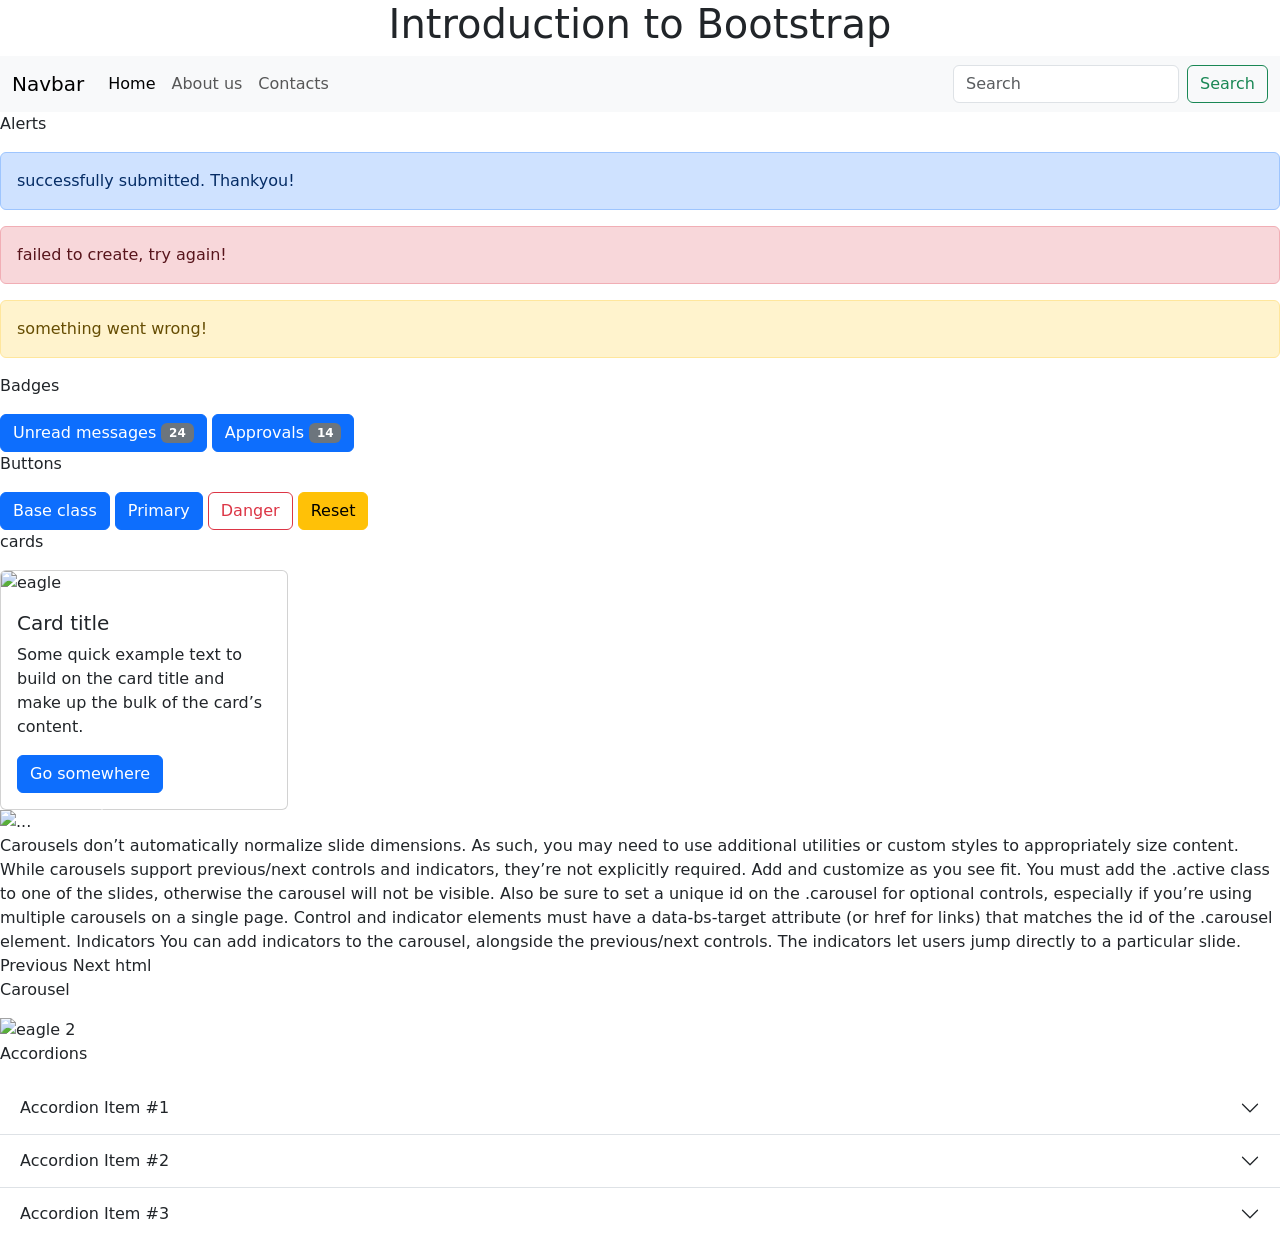
==== index.html @ 0e9600ec "my latest changes" ====
<!doctype html>
<html lang="en">
  <head>
    <meta charset="UTF-8" />
    <meta name="viewport" content="width=device-width, initial-scale=1.0" />
    <title>Botstrap demo</title>
    <link
      href="https://cdn.jsdelivr.net/npm/bootstrap@5.3.8/dist/css/bootstrap.min.css"
      rel="stylesheet"
      integrity="sha384-sRIl4kxILFvY47J16cr9ZwB07vP4J8+LH7qKQnuqkuIAvNWLzeN8tE5YBujZqJLB"
      crossorigin="anonymous"
    />
  </head>
  <body>
    <h1 style="text-align: center">Introduction to Bootstrap</h1>
    <nav class="navbar navbar-expand-lg bg-body-tertiary">
      <div class="container-fluid">
        <a class="navbar-brand" href="#">Navbar</a>
        <button
          class="navbar-toggler"
          type="button"
          data-bs-toggle="collapse"
          data-bs-target="#navbarTogglerDemo02"
          aria-controls="navbarTogglerDemo02"
          aria-expanded="false"
          aria-label="Toggle navigation"
        >
          <span class="navbar-toggler-icon"></span>
        </button>
        <div class="collapse navbar-collapse" id="navbarTogglerDemo02">
          <ul class="navbar-nav me-auto mb-2 mb-lg-0">
            <li class="nav-item">
              <a class="nav-link active" aria-current="page" href="#">Home</a>
            </li>
            <li class="nav-item">
              <a class="nav-link" href="#">About us</a>
            </li>
            <li class="nav-item">
              <a class="nav-link contacts" aria-disabled="true">Contacts</a>
            </li>
          </ul>
          <form class="d-flex" role="search">
            <input
              class="form-control me-2"
              type="search"
              placeholder="Search"
              aria-label="Search"
            />
            <button class="btn btn-outline-success" type="submit">
              Search
            </button>
          </form>
        </div>
      </div>
    </nav>
    <p>Alerts</p>
    <div class="alert alert-primary" role="alert">
      successfully submitted. Thankyou!
    </div>
    <div class="alert alert-danger" role="alert">
      failed to create, try again!
    </div>
    <div class="alert alert-warning" role="alert">something went wrong!</div>
    <p>Badges</p>
    <button type="button" class="btn btn-primary">
      Unread messages <span class="badge text-bg-secondary">24</span>
    </button>
    <button type="button" class="btn btn-primary">
      Approvals <span class="badge text-bg-secondary">14</span>
    </button>
    <p>Buttons</p>
    <button type="button" class="btn btn-primary">Base class</button>
    <button type="button" class="btn btn-primary">Primary</button>
    <button type="button" class="btn btn-outline-danger">Danger</button>
    <button type="reset" class="btn btn-warning">Reset</button>
    <p>cards</p>
    <div class="card" style="width: 18rem">
      <img
        src="https://i.ebayimg.com/images/g/yAAAAeSw9RhpLQM4/s-l1600.webp"
        class="card-img-top"
        alt="eagle"
      />
      <div class="card-body">
        <h5 class="card-title">Card title</h5>
        <p class="card-text">
          Some quick example text to build on the card title and make up the
          bulk of the card’s content.
        </p>
        <a href="#" class="btn btn-primary">Go somewhere</a>
      </div>
    </div>
    <div id="carouselExample" class="carousel slide">
      <div class="carousel-inner">
        <div class="carousel-item active">
          <img src="..." class="d-block w-100" alt="..." />
        </div>
        <div class="carousel-item">
          <img src="..." class="d-block w-100" alt="..." />
        </div>
        <div class="carousel-item">
          <img src="..." class="d-block w-100" alt="..." />
        </div>
      </div>
      <button
        class="carousel-control-prev"
        type="button"
        data-bs-target="#carouselExample"
        data-bs-slide="prev"
      >
        <span class="carousel-control-prev-icon" aria-hidden="true"></span>
        <span class="visually-hidden">Previous</span>
      </button>
      <button
        class="carousel-control-next"
        type="button"
        data-bs-target="#carouselExample"
        data-bs-slide="next"
      >
        <span class="carousel-control-next-icon" aria-hidden="true"></span>
        <span class="visually-hidden">Next</span>
      </button>
    </div>
    Carousels don’t automatically normalize slide dimensions. As such, you may
    need to use additional utilities or custom styles to appropriately size
    content. While carousels support previous/next controls and indicators,
    they’re not explicitly required. Add and customize as you see fit. You must
    add the .active class to one of the slides, otherwise the carousel will not
    be visible. Also be sure to set a unique id on the .carousel for optional
    controls, especially if you’re using multiple carousels on a single page.
    Control and indicator elements must have a data-bs-target attribute (or href
    for links) that matches the id of the .carousel element. Indicators You can
    add indicators to the carousel, alongside the previous/next controls. The
    indicators let users jump directly to a particular slide. Previous Next html

    <div id="carouselExampleIndicators" class="carousel slide">
      <div class="carousel-indicators">
        <button
          type="button"
          data-bs-target="#carouselExampleIndicators"
          data-bs-slide-to="0"
          class="active"
          aria-current="true"
          aria-label="Slide 1"
        ></button>
        <button
          type="button"
          data-bs-target="#carouselExampleIndicators"
          data-bs-slide-to="1"
          aria-label="Slide 2"
        ></button>
        <button
          type="button"
          data-bs-target="#carouselExampleIndicators"
          data-bs-slide-to="2"
          aria-label="Slide 3"
        ></button>
      </div>
      <p>Carousel</p>
      <div class="carousel-inner">
        <div class="carousel-item active">
          <img
            src="https://i.ebayimg.com/images/g/JEEAAeSwk0JofzyI/s-l1600.webp"
            class="d-block w-100"
            alt="eagle 2"
            width="100px"
          />
        </div>
        <div class="carousel-item">
          <img
            src="https://i.ebayimg.com/images/g/Ks8AAeSwslFofzyL/s-l1600.webp"
            class="d-block w-100"
            alt="eagle 3"
            width="100px"
          />
        </div>
        <div class="carousel-item">
          <img
            src="https://i.ebayimg.com/images/g/iuQAAOSwHAxizxXs/s-l1600.webp"
            class="d-block w-100"
            alt="eagle 4"
            width="100px"
          />
        </div>
      </div>
      <button
        class="carousel-control-prev"
        type="button"
        data-bs-target="#carouselExampleIndicators"
        data-bs-slide="prev"
      >
        <span class="carousel-control-prev-icon" aria-hidden="true"></span>
        <span class="visually-hidden">Previous</span>
      </button>
      <button
        class="carousel-control-next"
        type="button"
        data-bs-target="#carouselExampleIndicators"
        data-bs-slide="next"
      >
        <span class="carousel-control-next-icon" aria-hidden="true"></span>
        <span class="visually-hidden">Next</span>
      </button>
    </div>
    <p>Accordions</p>
    <div class="accordion accordion-flush" id="accordionFlushExample">
      <div class="accordion-item">
        <h2 class="accordion-header">
          <button
            class="accordion-button collapsed"
            type="button"
            data-bs-toggle="collapse"
            data-bs-target="#flush-collapseOne"
            aria-expanded="false"
            aria-controls="flush-collapseOne"
          >
            Accordion Item #1
          </button>
        </h2>
        <div
          id="flush-collapseOne"
          class="accordion-collapse collapse"
          data-bs-parent="#accordionFlushExample"
        >
          <div class="accordion-body">
            Placeholder content for this accordion, which is intended to
            demonstrate the <code>.accordion-flush</code> class. This is the
            first item’s accordion body.
          </div>
        </div>
      </div>
      <div class="accordion-item">
        <h2 class="accordion-header">
          <button
            class="accordion-button collapsed"
            type="button"
            data-bs-toggle="collapse"
            data-bs-target="#flush-collapseTwo"
            aria-expanded="false"
            aria-controls="flush-collapseTwo"
          >
            Accordion Item #2
          </button>
        </h2>
        <div
          id="flush-collapseTwo"
          class="accordion-collapse collapse"
          data-bs-parent="#accordionFlushExample"
        >
          <div class="accordion-body">
            Placeholder content for this accordion, which is intended to
            demonstrate the <code>.accordion-flush</code> class. This is the
            second item’s accordion body. Let’s imagine this being filled with
            some actual content.
          </div>
        </div>
      </div>
      <div class="accordion-item">
        <h2 class="accordion-header">
          <button
            class="accordion-button collapsed"
            type="button"
            data-bs-toggle="collapse"
            data-bs-target="#flush-collapseThree"
            aria-expanded="false"
            aria-controls="flush-collapseThree"
          >
            Accordion Item #3
          </button>
        </h2>
        <div
          id="flush-collapseThree"
          class="accordion-collapse collapse"
          data-bs-parent="#accordionFlushExample"
        >
          <div class="accordion-body">
            Placeholder content for this accordion, which is intended to
            demonstrate the <code>.accordion-flush</code> class. This is the
            third item’s accordion body. Nothing more exciting happening here in
            terms of content, but just filling up the space to make it look, at
            least at first glance, a bit more representative of how this would
            look in a real-world application.
          </div>
        </div>
      </div>
    </div>

    <script
      src="https://cdn.jsdelivr.net/npm/bootstrap@5.3.8/dist/js/bootstrap.bundle.min.js"
      integrity="sha384-FKyoEForCGlyvwx9Hj09JcYn3nv7wiPVlz7YYwJrWVcXK/BmnVDxM+D2scQbITxI"
      crossorigin="anonymous"
    ></script>
  </body>
</html>
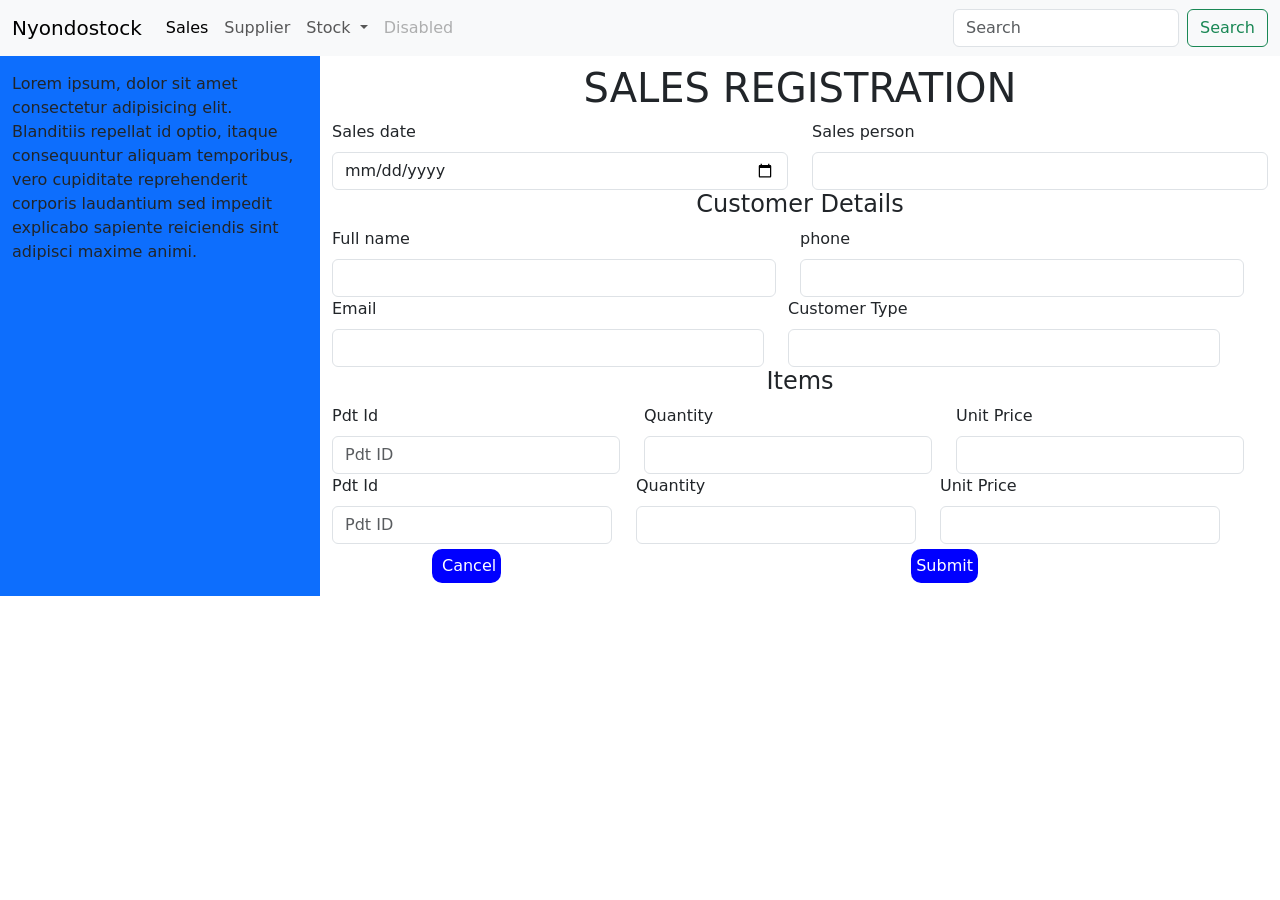
==== commit fdcc2f24: "Stock registration and a few more other changes" ====
--- a/index.html
+++ b/index.html
@@ -11,32 +11,76 @@
       crossorigin="anonymous"
     />
   </head>
+  <style>
+    .button-container{
+      gap: 400px;
+      display: flex;
+    }
+    .cancel-btn {
+      background-color: blue;
+      color: white;
+      border: none;
+      padding: 5px;
+      margin: 5px;
+      border-radius: 10px;
+      padding-left: 10px;
+      margin-left: 100px;
+    }
+
+    .submit-btn {
+      background-color: blue;
+      color: white;
+      border: none;
+      padding: 5px;
+      margin: 5px;
+      border-radius: 10px;
+      margin-right: 100px;
+    }
+  </style>
   <body>
-    <h1 style="text-align: center">Introduction to Bootstrap</h1>
     <nav class="navbar navbar-expand-lg bg-body-tertiary">
       <div class="container-fluid">
-        <a class="navbar-brand" href="#">Navbar</a>
+        <a class="navbar-brand" href="#">Nyondostock</a>
         <button
           class="navbar-toggler"
           type="button"
           data-bs-toggle="collapse"
-          data-bs-target="#navbarTogglerDemo02"
-          aria-controls="navbarTogglerDemo02"
+          data-bs-target="#navbarSupportedContent"
+          aria-controls="navbarSupportedContent"
           aria-expanded="false"
           aria-label="Toggle navigation"
         >
           <span class="navbar-toggler-icon"></span>
         </button>
-        <div class="collapse navbar-collapse" id="navbarTogglerDemo02">
+        <div class="collapse navbar-collapse" id="navbarSupportedContent">
           <ul class="navbar-nav me-auto mb-2 mb-lg-0">
             <li class="nav-item">
-              <a class="nav-link active" aria-current="page" href="#">Home</a>
+              <a class="nav-link active" aria-current="page" href="#">Sales</a>
             </li>
             <li class="nav-item">
-              <a class="nav-link" href="#">About us</a>
+              <a class="nav-link" href="#">Supplier</a>
+            </li>
+            <li class="nav-item dropdown">
+              <a
+                class="nav-link dropdown-toggle"
+                href="#"
+                role="button"
+                data-bs-toggle="dropdown"
+                aria-expanded="false"
+              >
+                Stock
+              </a>
+              <ul class="dropdown-menu">
+                <li><a class="dropdown-item" href="#">Action</a></li>
+                <li><a class="dropdown-item" href="#">Another action</a></li>
+                <li><hr class="dropdown-divider" /></li>
+                <li>
+                  <a class="dropdown-item" href="#">Stock</a>
+                </li>
+              </ul>
             </li>
             <li class="nav-item">
-              <a class="nav-link contacts" aria-disabled="true">Contacts</a>
+              <a class="nav-link disabled" aria-disabled="true">Disabled</a>
             </li>
           </ul>
           <form class="d-flex" role="search">
@@ -53,237 +97,137 @@
         </div>
       </div>
     </nav>
-    <p>Alerts</p>
-    <div class="alert alert-primary" role="alert">
-      successfully submitted. Thankyou!
-    </div>
-    <div class="alert alert-danger" role="alert">
-      failed to create, try again!
-    </div>
-    <div class="alert alert-warning" role="alert">something went wrong!</div>
-    <p>Badges</p>
-    <button type="button" class="btn btn-primary">
-      Unread messages <span class="badge text-bg-secondary">24</span>
-    </button>
-    <button type="button" class="btn btn-primary">
-      Approvals <span class="badge text-bg-secondary">14</span>
-    </button>
-    <p>Buttons</p>
-    <button type="button" class="btn btn-primary">Base class</button>
-    <button type="button" class="btn btn-primary">Primary</button>
-    <button type="button" class="btn btn-outline-danger">Danger</button>
-    <button type="reset" class="btn btn-warning">Reset</button>
-    <p>cards</p>
-    <div class="card" style="width: 18rem">
-      <img
-        src="https://i.ebayimg.com/images/g/yAAAAeSw9RhpLQM4/s-l1600.webp"
-        class="card-img-top"
-        alt="eagle"
-      />
-      <div class="card-body">
-        <h5 class="card-title">Card title</h5>
-        <p class="card-text">
-          Some quick example text to build on the card title and make up the
-          bulk of the card’s content.
-        </p>
-        <a href="#" class="btn btn-primary">Go somewhere</a>
-      </div>
-    </div>
-    <div id="carouselExample" class="carousel slide">
-      <div class="carousel-inner">
-        <div class="carousel-item active">
-          <img src="..." class="d-block w-100" alt="..." />
-        </div>
-        <div class="carousel-item">
-          <img src="..." class="d-block w-100" alt="..." />
-        </div>
-        <div class="carousel-item">
-          <img src="..." class="d-block w-100" alt="..." />
-        </div>
-      </div>
-      <button
-        class="carousel-control-prev"
-        type="button"
-        data-bs-target="#carouselExample"
-        data-bs-slide="prev"
-      >
-        <span class="carousel-control-prev-icon" aria-hidden="true"></span>
-        <span class="visually-hidden">Previous</span>
-      </button>
-      <button
-        class="carousel-control-next"
-        type="button"
-        data-bs-target="#carouselExample"
-        data-bs-slide="next"
-      >
-        <span class="carousel-control-next-icon" aria-hidden="true"></span>
-        <span class="visually-hidden">Next</span>
-      </button>
-    </div>
-    Carousels don’t automatically normalize slide dimensions. As such, you may
-    need to use additional utilities or custom styles to appropriately size
-    content. While carousels support previous/next controls and indicators,
-    they’re not explicitly required. Add and customize as you see fit. You must
-    add the .active class to one of the slides, otherwise the carousel will not
-    be visible. Also be sure to set a unique id on the .carousel for optional
-    controls, especially if you’re using multiple carousels on a single page.
-    Control and indicator elements must have a data-bs-target attribute (or href
-    for links) that matches the id of the .carousel element. Indicators You can
-    add indicators to the carousel, alongside the previous/next controls. The
-    indicators let users jump directly to a particular slide. Previous Next html
-
-    <div id="carouselExampleIndicators" class="carousel slide">
-      <div class="carousel-indicators">
-        <button
-          type="button"
-          data-bs-target="#carouselExampleIndicators"
-          data-bs-slide-to="0"
-          class="active"
-          aria-current="true"
-          aria-label="Slide 1"
-        ></button>
-        <button
-          type="button"
-          data-bs-target="#carouselExampleIndicators"
-          data-bs-slide-to="1"
-          aria-label="Slide 2"
-        ></button>
-        <button
-          type="button"
-          data-bs-target="#carouselExampleIndicators"
-          data-bs-slide-to="2"
-          aria-label="Slide 3"
-        ></button>
-      </div>
-      <p>Carousel</p>
-      <div class="carousel-inner">
-        <div class="carousel-item active">
-          <img
-            src="https://i.ebayimg.com/images/g/JEEAAeSwk0JofzyI/s-l1600.webp"
-            class="d-block w-100"
-            alt="eagle 2"
-            width="100px"
-          />
-        </div>
-        <div class="carousel-item">
-          <img
-            src="https://i.ebayimg.com/images/g/Ks8AAeSwslFofzyL/s-l1600.webp"
-            class="d-block w-100"
-            alt="eagle 3"
-            width="100px"
-          />
-        </div>
-        <div class="carousel-item">
-          <img
-            src="https://i.ebayimg.com/images/g/iuQAAOSwHAxizxXs/s-l1600.webp"
-            class="d-block w-100"
-            alt="eagle 4"
-            width="100px"
-          />
-        </div>
-      </div>
-      <button
-        class="carousel-control-prev"
-        type="button"
-        data-bs-target="#carouselExampleIndicators"
-        data-bs-slide="prev"
-      >
-        <span class="carousel-control-prev-icon" aria-hidden="true"></span>
-        <span class="visually-hidden">Previous</span>
-      </button>
-      <button
-        class="carousel-control-next"
-        type="button"
-        data-bs-target="#carouselExampleIndicators"
-        data-bs-slide="next"
-      >
-        <span class="carousel-control-next-icon" aria-hidden="true"></span>
-        <span class="visually-hidden">Next</span>
-      </button>
-    </div>
-    <p>Accordions</p>
-    <div class="accordion accordion-flush" id="accordionFlushExample">
-      <div class="accordion-item">
-        <h2 class="accordion-header">
-          <button
-            class="accordion-button collapsed"
-            type="button"
-            data-bs-toggle="collapse"
-            data-bs-target="#flush-collapseOne"
-            aria-expanded="false"
-            aria-controls="flush-collapseOne"
-          >
-            Accordion Item #1
-          </button>
-        </h2>
-        <div
-          id="flush-collapseOne"
-          class="accordion-collapse collapse"
-          data-bs-parent="#accordionFlushExample"
-        >
-          <div class="accordion-body">
-            Placeholder content for this accordion, which is intended to
-            demonstrate the <code>.accordion-flush</code> class. This is the
-            first item’s accordion body.
+    <div class="container-fluid">
+      <div class="row">
+        <div class="col-3 py-2 bg-primary">
+          <div row>
+            <div class="col py-2 bg-primary">
+              Lorem ipsum, dolor sit amet consectetur adipisicing elit.
+              Blanditiis repellat id optio, itaque consequuntur aliquam
+              temporibus, vero cupiditate reprehenderit corporis laudantium sed
+              impedit explicabo sapiente reiciendis sint adipisci maxime animi.
+            </div>
           </div>
         </div>
-      </div>
-      <div class="accordion-item">
-        <h2 class="accordion-header">
-          <button
-            class="accordion-button collapsed"
-            type="button"
-            data-bs-toggle="collapse"
-            data-bs-target="#flush-collapseTwo"
-            aria-expanded="false"
-            aria-controls="flush-collapseTwo"
-          >
-            Accordion Item #2
-          </button>
-        </h2>
-        <div
-          id="flush-collapseTwo"
-          class="accordion-collapse collapse"
-          data-bs-parent="#accordionFlushExample"
-        >
-          <div class="accordion-body">
-            Placeholder content for this accordion, which is intended to
-            demonstrate the <code>.accordion-flush</code> class. This is the
-            second item’s accordion body. Let’s imagine this being filled with
-            some actual content.
-          </div>
-        </div>
-      </div>
-      <div class="accordion-item">
-        <h2 class="accordion-header">
-          <button
-            class="accordion-button collapsed"
-            type="button"
-            data-bs-toggle="collapse"
-            data-bs-target="#flush-collapseThree"
-            aria-expanded="false"
-            aria-controls="flush-collapseThree"
-          >
-            Accordion Item #3
-          </button>
-        </h2>
-        <div
-          id="flush-collapseThree"
-          class="accordion-collapse collapse"
-          data-bs-parent="#accordionFlushExample"
-        >
-          <div class="accordion-body">
-            Placeholder content for this accordion, which is intended to
-            demonstrate the <code>.accordion-flush</code> class. This is the
-            third item’s accordion body. Nothing more exciting happening here in
-            terms of content, but just filling up the space to make it look, at
-            least at first glance, a bit more representative of how this would
-            look in a real-world application.
-          </div>
+        <div class="col-9 py-2">
+          <h1 style="text-align: center">SALES REGISTRATION</h1>
+
+          <form action="">
+            <div class="row">
+              <div class="col">
+                <label for="Sales-date" class="form-label">Sales date</label>
+                <input type="date" class="form-control" id="Sales-date" />
+              </div>
+              <div class="col">
+                <label for="Sales-person" class="form-label"
+                  >Sales person</label
+                >
+                <input type="text" class="form-control" id="Sales person" />
+              </div>
+              <h4 style="text-align: center">Customer Details</h4>
+              <div class="row">
+                <div class="col">
+                  <label for="Fullname" class="form-label">Full name</label>
+                  <input
+                    type="text"
+                    class="form-control"
+                    id="Fullname"
+                    required
+                  />
+                </div>
+                <div class="col">
+                  <label for="phone" class="form-label">phone</label>
+                  <input type="text" class="form-control" id="phone" required />
+                </div>
+                <div class="row">
+                  <div class="col">
+                    <label for="Email" class="form-label">Email</label>
+                    <input
+                      type="text"
+                      class="form-control"
+                      id="Email"
+                      required
+                    />
+                  </div>
+                  <div class="col">
+                    <label for="Customer-Type" class="form-label"
+                      >Customer Type</label
+                    >
+                    <input
+                      type="text"
+                      class="form-control"
+                      id="Customer-Type"
+                    />
+                  </div>
+                </div>
+              </div>
+              <h4 style="text-align: center">Items</h4>
+              <div class="row">
+                <div class="col">
+                  <label for="Pdt-id" class="form-label">Pdt Id</label>
+                  <input
+                    type="text"
+                    class="form-control"
+                    id="Pdt-id"
+                    placeholder="Pdt ID"
+                    required
+                  />
+                </div>
+                <div class="col">
+                  <label for="Quantity" class="form-label">Quantity</label>
+                  <input
+                    type="number"
+                    class="form-control"
+                    id="Quantity"
+                    required
+                  />
+                </div>
+                <div class="col">
+                  <label for="Unit-Price" class="form-label">Unit Price</label>
+                  <input
+                    type="number"
+                    class="form-control"
+                    id="Unit-Price"
+                    required
+                  />
+                </div>
+                <div class="row">
+                  <div class="col">
+                    <label for="Pdt-Id" class="form-label">Pdt Id</label>
+                    <input
+                      type="text"
+                      class="form-control"
+                      id="Pdt-Id"
+                      placeholder="Pdt ID"
+                      required
+                    />
+                  </div>
+                  <div class="col">
+                    <label for="Quantity" class="form-label">Quantity</label>
+                    <input
+                      type="number"
+                      class="form-control"
+                      id="Quantity"
+                      required
+                    />
+                  </div>
+                  <div class="col">
+                    <label for="Unit-Price" class="form-label"
+                      >Unit Price</label
+                    >
+                    <input type="number" class="form-control" id="Unit-Price" />
+                  </div>
+                  <div class="button-container">
+                    <button class="cancel-btn">Cancel</button>
+                    <button class="submit-btn">Submit</button>
+                  </div>
+                </div>
+              </div>
+            </div>
+          </form>
         </div>
       </div>
     </div>
-
     <script
       src="https://cdn.jsdelivr.net/npm/bootstrap@5.3.8/dist/js/bootstrap.bundle.min.js"
       integrity="sha384-FKyoEForCGlyvwx9Hj09JcYn3nv7wiPVlz7YYwJrWVcXK/BmnVDxM+D2scQbITxI"
